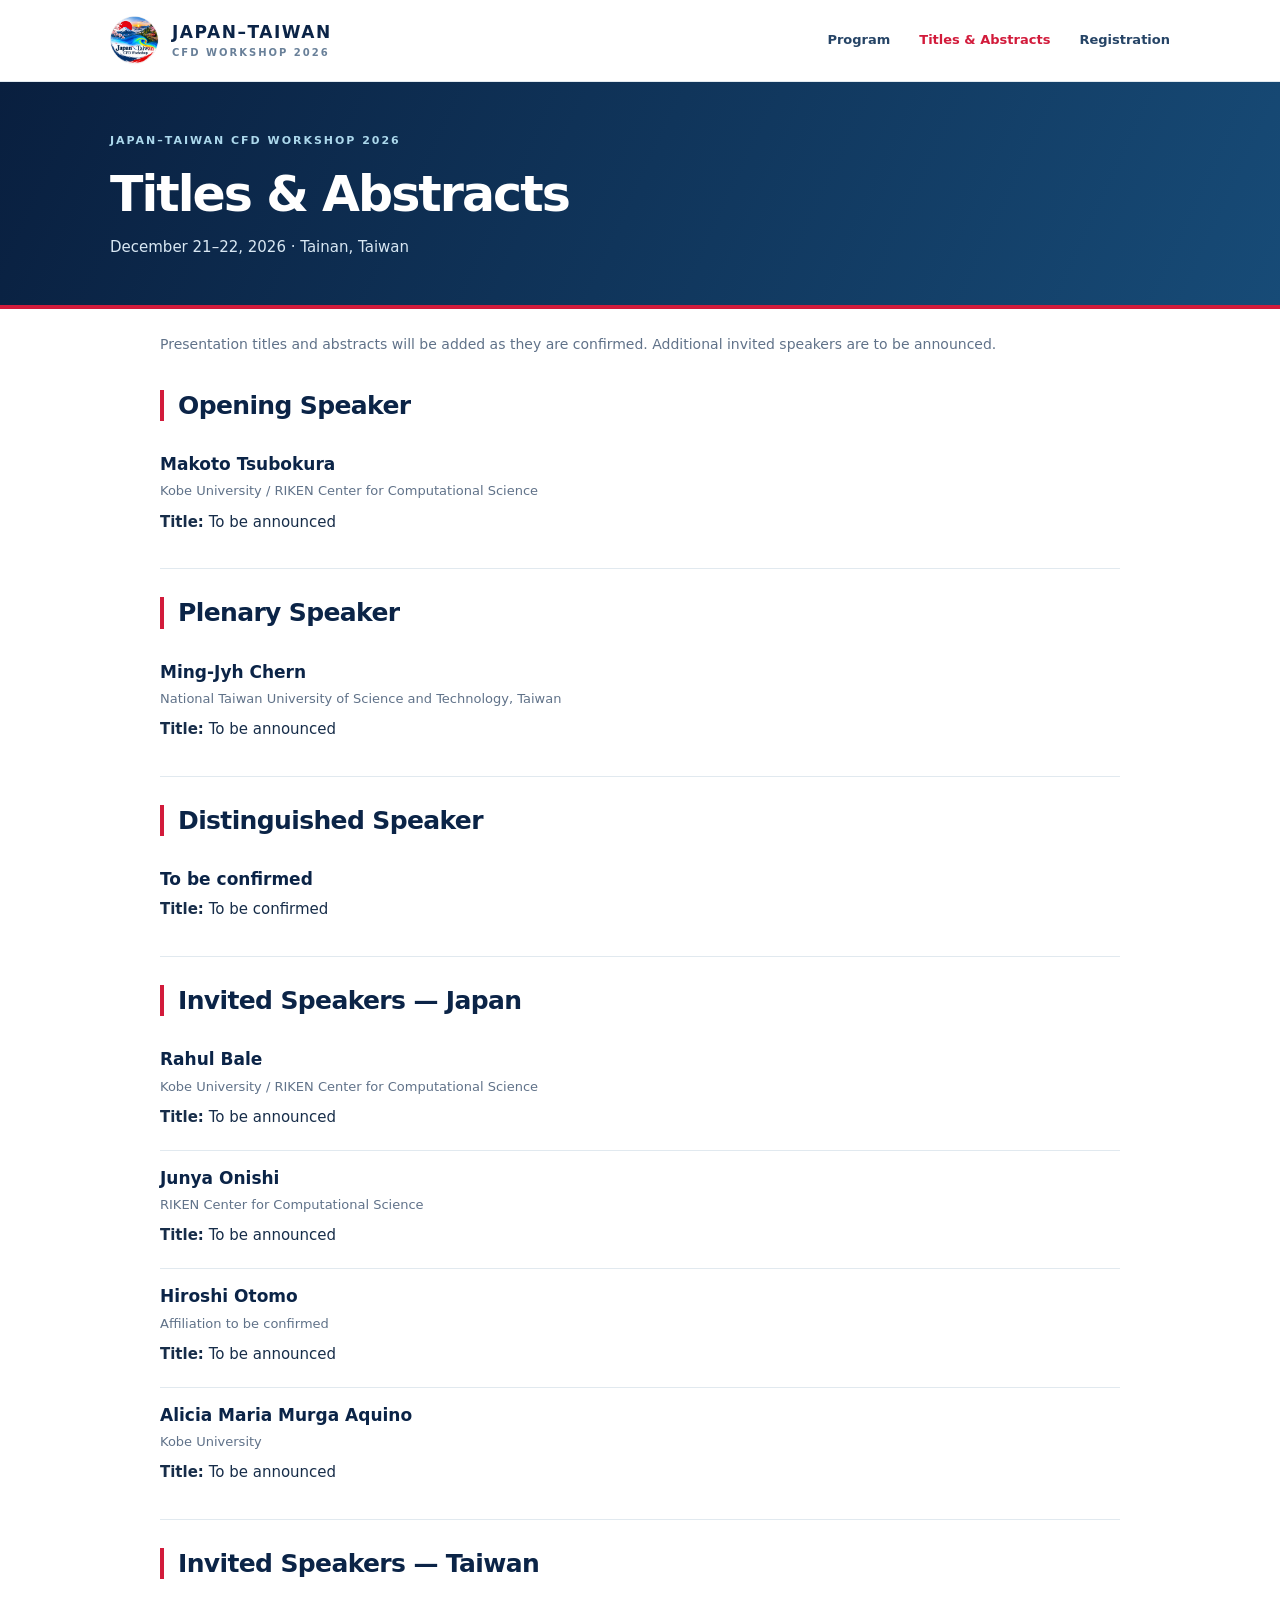
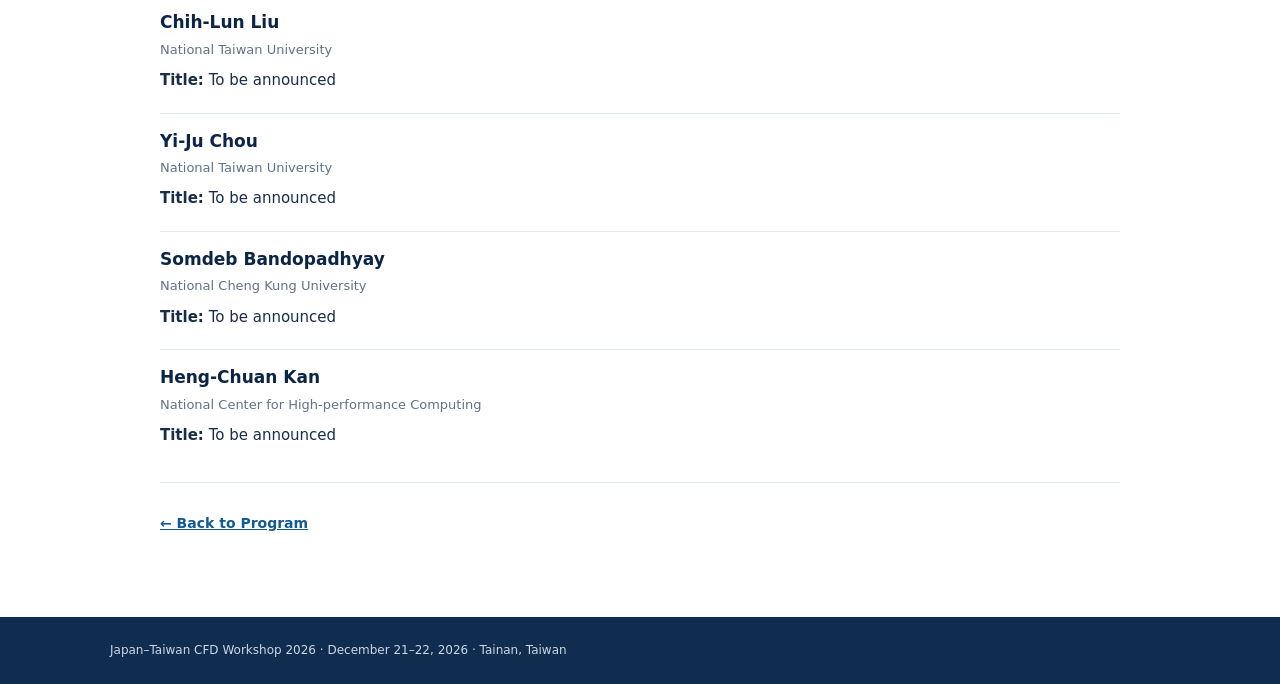
==== abstracts.html @ 6ddd6f35 "Add files via upload" ====
<!DOCTYPE html>

<html lang="en">
<head>
<meta charset="utf-8"/>
<meta content="width=device-width, initial-scale=1" name="viewport"/>
<meta content="Titles and abstracts for the Japan–Taiwan CFD Workshop 2026." name="description"/>
<meta content="#0a2346" name="theme-color"/>
<link href="assets/workshop-logo.png" rel="icon"/>
<link href="styles.css" rel="stylesheet"/>
<title>Titles &amp; Abstracts | Japan–Taiwan CFD Workshop 2026</title>
</head>
<body>
<header class="site-header">
<div class="wrap header-content">
<a class="brand" href="index.html"><img alt="Workshop logo" height="49" src="assets/workshop-logo.png" width="49"/><span><strong>JAPAN–TAIWAN</strong><small>CFD WORKSHOP 2026</small></span></a>
<nav aria-label="Main navigation">
<a href="index.html#program">Program</a>
<a aria-current="page" href="abstracts.html">Titles &amp; Abstracts</a>
<a href="index.html#registration">Registration</a>
</nav>
</div>
</header>
<main>
<section class="subhero"><div class="wrap"><p class="eyebrow">JAPAN–TAIWAN CFD WORKSHOP 2026</p><h1>Titles &amp; Abstracts</h1><p>December 21–22, 2026 · Tainan, Taiwan</p></div></section>
<div class="wrap main-content abstract-content-page">
<p class="abstract-note">Presentation titles and abstracts will be added as they are confirmed. Additional invited speakers are to be announced.</p>



<section class="content-section talk-section"><h2>Opening Speaker</h2><article class="talk"><h3>Makoto Tsubokura</h3><p class="affiliation">Kobe University / RIKEN Center for Computational Science</p><p><strong>Title:</strong> To be announced</p></article></section><section class="content-section talk-section"><h2>Plenary Speaker</h2><article class="talk"><h3>Ming-Jyh Chern</h3><p class="affiliation">National Taiwan University of Science and Technology, Taiwan</p><p><strong>Title:</strong> To be announced</p></article></section><section class="content-section talk-section"><h2>Distinguished Speaker</h2><article class="talk"><h3>To be confirmed</h3><p><strong>Title:</strong> To be confirmed</p></article></section><section class="content-section talk-section"><h2>Invited Speakers — Japan</h2><article class="talk"><h3>Rahul Bale</h3><p class="affiliation">Kobe University / RIKEN Center for Computational Science</p><p><strong>Title:</strong> To be announced</p></article><article class="talk"><h3>Junya Onishi</h3><p class="affiliation">RIKEN Center for Computational Science</p><p><strong>Title:</strong> To be announced</p></article><article class="talk"><h3>Hiroshi Otomo</h3><p class="affiliation">Affiliation to be confirmed</p><p><strong>Title:</strong> To be announced</p></article><article class="talk"><h3>Alicia Maria Murga Aquino</h3><p class="affiliation">Kobe University</p><p><strong>Title:</strong> To be announced</p></article></section><section class="content-section talk-section"><h2>Invited Speakers — Taiwan</h2><article class="talk"><h3>Chih-Lun Liu</h3><p class="affiliation">National Taiwan University</p><p><strong>Title:</strong> To be announced</p></article><article class="talk"><h3>Yi-Ju Chou</h3><p class="affiliation">National Taiwan University</p><p><strong>Title:</strong> To be announced</p></article><article class="talk"><h3>Somdeb Bandopadhyay</h3><p class="affiliation">National Cheng Kung University</p><p><strong>Title:</strong> To be announced</p></article><article class="talk"><h3>Heng-Chuan Kan</h3><p class="affiliation">National Center for High-performance Computing</p><p><strong>Title:</strong> To be announced</p></article></section><p class="bottom-link"><a href="index.html#program">← Back to Program</a></p>
</div>
</main>
<footer><div class="wrap">Japan–Taiwan CFD Workshop 2026 · December 21–22, 2026 · Tainan, Taiwan</div></footer>
</body>
</html>
---- styles.css ----
:root{--navy:#0b2447;--navy2:#113e70;--ink:#172d49;--muted:#607289;--red:#d21b3b;--blue:#83d7fa;--line:#e1e9ef;--soft:#f2f7fa;--white:#fff}*{box-sizing:border-box}html{scroll-behavior:smooth}body{margin:0;background:var(--white);font-family:Inter,system-ui,-apple-system,BlinkMacSystemFont,"Segoe UI",Arial,sans-serif;color:var(--ink);font-size:15px;line-height:1.72}a{color:#115a95}a:hover{text-decoration-color:var(--red)}.wrap{width:min(1060px,calc(100% - 54px));margin:auto}.site-header{height:82px;background:#fff;border-bottom:1px solid var(--line);position:relative;z-index:1}.header-content{height:100%;display:flex;align-items:center;justify-content:space-between;gap:20px}.brand{display:flex;align-items:center;gap:13px;color:var(--navy);text-decoration:none;white-space:nowrap}.brand img{object-fit:contain}.brand strong,.brand small{display:block;line-height:1.22}.brand strong{font-size:17px;letter-spacing:.09em;font-weight:850}.brand small{font-size:10px;font-weight:800;color:#698099;letter-spacing:.2em;margin-top:4px}nav{display:flex;align-items:center;gap:29px}nav a{font-size:13px;font-weight:750;color:#264466;text-decoration:none;white-space:nowrap}nav a:hover,nav a[aria-current]{color:var(--red)}.hero{color:#fff;background:radial-gradient(circle at 78% 40%,#20588a 0,transparent 34%),repeating-linear-gradient(0deg,transparent 0,transparent 79px,#ffffff07 80px,#ffffff07 81px),linear-gradient(110deg,#081d3a,#123b6a);border-bottom:4px solid var(--red)}.hero-inner{display:flex;align-items:center;justify-content:space-between;gap:32px;min-height:325px;padding-top:35px;padding-bottom:35px}.hero-copy{max-width:720px}.eyebrow{font-size:11px;letter-spacing:.18em;font-weight:800;color:#acd8ec;margin:0 0 17px}.hero .eyebrow:before{content:"";display:inline-block;width:25px;height:3px;background:#d62446;vertical-align:middle;margin-right:13px}.hero h1{font-weight:850;letter-spacing:-.047em;line-height:1.11;font-size:clamp(38px,5vw,64px);margin:0 0 25px}.red{color:#f25e82}.blue{color:var(--blue)}.hero-meta{display:flex;flex-direction:column;gap:3px;font-size:16px}.hero-meta strong{font-size:17px}.hero-meta span{color:#d4e2f0}.hero-logo{width:230px;height:230px;object-fit:contain;flex:0 0 230px;filter:drop-shadow(0 12px 24px #07182f85)}.main-content{max-width:960px;padding-top:39px;padding-bottom:68px}.content-section{margin:0;padding:28px 0 29px;border-bottom:1px solid var(--line);scroll-margin-top:12px}.intro{padding-top:7px}.content-section h2{font-size:25px;line-height:1.25;letter-spacing:-.025em;color:var(--navy);margin:0 0 16px;padding-left:14px;border-left:4px solid var(--red)}.content-section p{margin:9px 0 0}.intro p{max-width:890px}.section-heading{display:flex;justify-content:space-between;align-items:baseline;gap:15px}.small-link{font-size:13px;font-weight:700;white-space:nowrap}.content-section h3{font-size:19px;color:var(--navy);margin:22px 0 0}.content-section h3.smaller-heading{font-size:16px;margin:18px 0 0}.subheading{font-size:13px;color:var(--muted);margin:1px 0 12px!important}.day-two{margin-top:34px!important}.table-wrap{overflow-x:auto;margin-top:13px}table{width:100%;border-collapse:collapse;min-width:580px;font-size:14px;line-height:1.44}thead{background:var(--navy);color:#fff}th{text-align:left;font-size:12px;letter-spacing:.04em;padding:12px 15px}td{padding:11px 15px;border-bottom:1px solid #e8eef3;vertical-align:top}td:first-child,th:first-child{white-space:nowrap;width:132px;font-weight:750}td:nth-child(2){width:42%}tbody tr:nth-child(even){background:#f8fafc}.break-row{background:#eef4f7!important;color:#577085}.emphasis-row{background:#fff1f3!important}.emphasis-row td:nth-child(2),.emphasis-row td:nth-child(3){font-weight:800}.note{font-size:13px;color:var(--muted);margin-top:17px!important}.register-button{display:inline-block;margin-top:13px;background:var(--red);color:white;padding:10px 16px;border-radius:5px;text-decoration:none;font-weight:750}.register-button:hover{background:#ae1632}footer{background:#102c4f;color:#cbd9e6;font-size:12px;padding:23px 0}.subhero{background:linear-gradient(115deg,#091f3f,#174b77);padding:50px 0 44px;color:#fff;border-bottom:4px solid var(--red)}.subhero h1{font-size:clamp(34px,5vw,49px);line-height:1.1;letter-spacing:-.04em;margin:0}.subhero p:last-child{margin:13px 0 0;color:#d8e7f3}.abstract-content-page{padding-top:23px}.abstract-note{color:var(--muted);margin:0 0 6px;font-size:14px}.talk-section{padding-bottom:14px}.talk{border-bottom:1px solid var(--line);padding:13px 0 16px}.talk:last-child{border-bottom:none}.talk h3{margin:0!important;font-size:17px!important}.talk .affiliation{color:var(--muted);font-size:13px;margin:1px 0 7px}.talk p{margin:3px 0}.bottom-link{margin-top:28px;font-size:14px;font-weight:750}a[hidden],*[hidden]{display:none!important}@media(max-width:730px){.wrap{width:min(100% - 32px,600px)}.site-header{height:auto}.header-content{flex-wrap:wrap;gap:9px;padding:11px 0 12px}.brand strong{font-size:13px}.brand small{font-size:9px}.brand img{width:42px;height:42px}nav{width:100%;justify-content:space-between;gap:8px;padding-top:4px}nav a{font-size:11px}.hero-inner{min-height:0;padding:34px 0;gap:15px}.hero h1{font-size:clamp(34px,8vw,49px);margin-bottom:20px}.hero-logo{width:120px;height:120px;flex-basis:120px}.hero-meta,.hero-meta strong{font-size:13px}.eyebrow{font-size:9px;letter-spacing:.1em}.hero .eyebrow:before{width:13px;margin-right:6px}.main-content{padding-top:17px;padding-bottom:46px}.content-section h2{font-size:22px}.content-section{padding:25px 0}.section-heading{align-items:center}.small-link{font-size:12px}.content-section h3{font-size:17px}.subhero{padding:35px 0}table{font-size:12px;min-width:560px}th,td{padding:9px 11px}td:first-child,th:first-child{width:104px}.table-wrap{margin-left:-2px;margin-right:-2px}.talk h3{font-size:16px!important}}@media(max-width:410px){.hero-logo{width:90px;height:90px;flex-basis:90px}.hero-inner{gap:8px}.hero h1{font-size:34px}.hero-meta span{font-size:12px}}
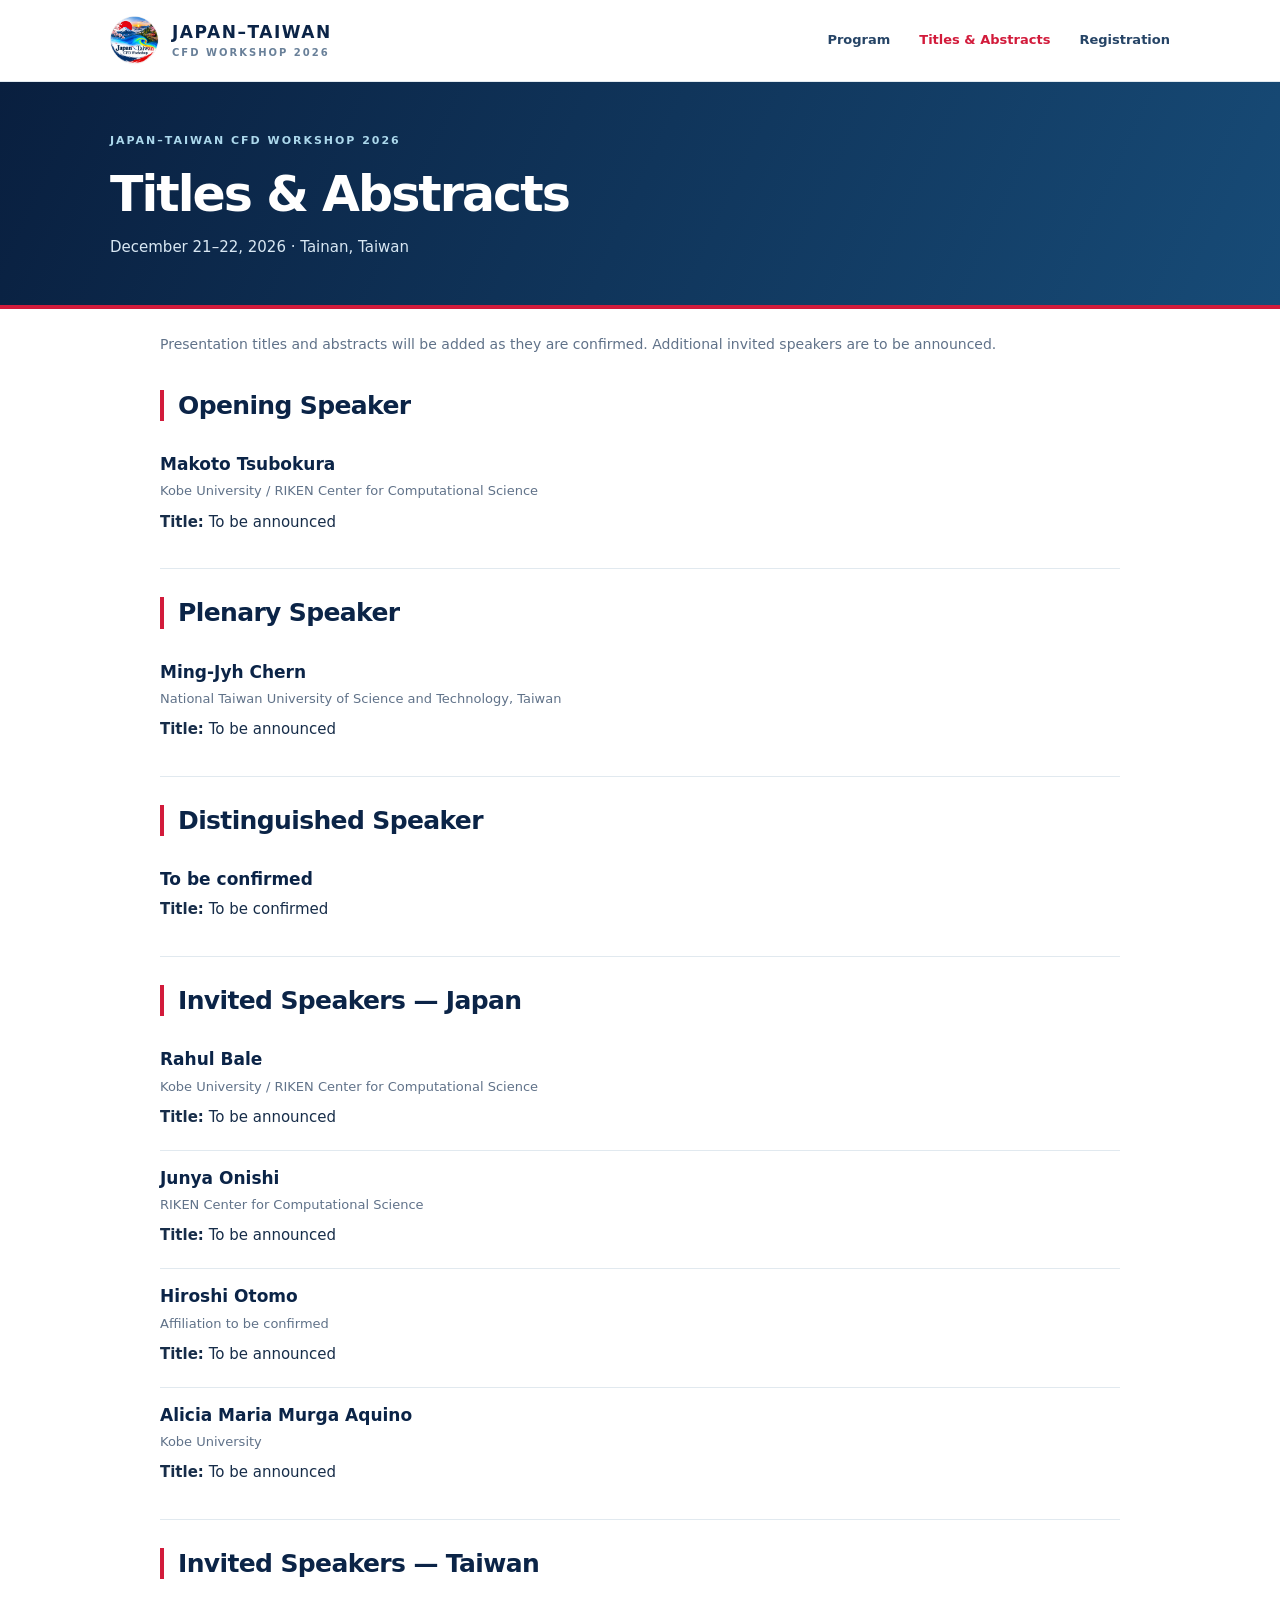
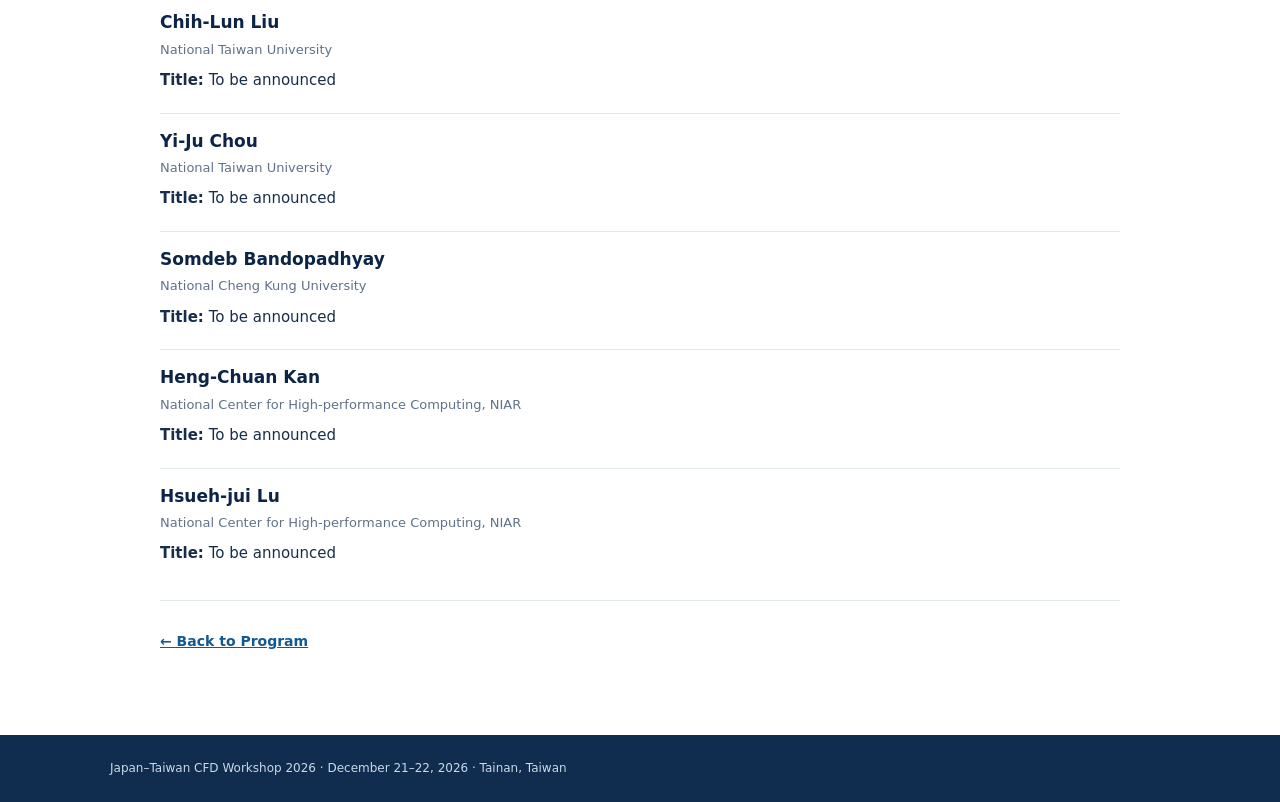
==== commit 8ae85e4d: "Add files via upload" ====
--- a/abstracts.html
+++ b/abstracts.html
@@ -28,7 +28,7 @@
 
 
 
-<section class="content-section talk-section"><h2>Opening Speaker</h2><article class="talk"><h3>Makoto Tsubokura</h3><p class="affiliation">Kobe University / RIKEN Center for Computational Science</p><p><strong>Title:</strong> To be announced</p></article></section><section class="content-section talk-section"><h2>Plenary Speaker</h2><article class="talk"><h3>Ming-Jyh Chern</h3><p class="affiliation">National Taiwan University of Science and Technology, Taiwan</p><p><strong>Title:</strong> To be announced</p></article></section><section class="content-section talk-section"><h2>Distinguished Speaker</h2><article class="talk"><h3>To be confirmed</h3><p><strong>Title:</strong> To be confirmed</p></article></section><section class="content-section talk-section"><h2>Invited Speakers — Japan</h2><article class="talk"><h3>Rahul Bale</h3><p class="affiliation">Kobe University / RIKEN Center for Computational Science</p><p><strong>Title:</strong> To be announced</p></article><article class="talk"><h3>Junya Onishi</h3><p class="affiliation">RIKEN Center for Computational Science</p><p><strong>Title:</strong> To be announced</p></article><article class="talk"><h3>Hiroshi Otomo</h3><p class="affiliation">Affiliation to be confirmed</p><p><strong>Title:</strong> To be announced</p></article><article class="talk"><h3>Alicia Maria Murga Aquino</h3><p class="affiliation">Kobe University</p><p><strong>Title:</strong> To be announced</p></article></section><section class="content-section talk-section"><h2>Invited Speakers — Taiwan</h2><article class="talk"><h3>Chih-Lun Liu</h3><p class="affiliation">National Taiwan University</p><p><strong>Title:</strong> To be announced</p></article><article class="talk"><h3>Yi-Ju Chou</h3><p class="affiliation">National Taiwan University</p><p><strong>Title:</strong> To be announced</p></article><article class="talk"><h3>Somdeb Bandopadhyay</h3><p class="affiliation">National Cheng Kung University</p><p><strong>Title:</strong> To be announced</p></article><article class="talk"><h3>Heng-Chuan Kan</h3><p class="affiliation">National Center for High-performance Computing</p><p><strong>Title:</strong> To be announced</p></article></section><p class="bottom-link"><a href="index.html#program">← Back to Program</a></p>
+<section class="content-section talk-section"><h2>Opening Speaker</h2><article class="talk"><h3>Makoto Tsubokura</h3><p class="affiliation">Kobe University / RIKEN Center for Computational Science</p><p><strong>Title:</strong> To be announced</p></article></section><section class="content-section talk-section"><h2>Plenary Speaker</h2><article class="talk"><h3>Ming-Jyh Chern</h3><p class="affiliation">National Taiwan University of Science and Technology, Taiwan</p><p><strong>Title:</strong> To be announced</p></article></section><section class="content-section talk-section"><h2>Distinguished Speaker</h2><article class="talk"><h3>To be confirmed</h3><p><strong>Title:</strong> To be confirmed</p></article></section><section class="content-section talk-section"><h2>Invited Speakers — Japan</h2><article class="talk"><h3>Rahul Bale</h3><p class="affiliation">Kobe University / RIKEN Center for Computational Science</p><p><strong>Title:</strong> To be announced</p></article><article class="talk"><h3>Junya Onishi</h3><p class="affiliation">RIKEN Center for Computational Science</p><p><strong>Title:</strong> To be announced</p></article><article class="talk"><h3>Hiroshi Otomo</h3><p class="affiliation">Affiliation to be confirmed</p><p><strong>Title:</strong> To be announced</p></article><article class="talk"><h3>Alicia Maria Murga Aquino</h3><p class="affiliation">Kobe University</p><p><strong>Title:</strong> To be announced</p></article></section><section class="content-section talk-section"><h2>Invited Speakers — Taiwan</h2><article class="talk"><h3>Chih-Lun Liu</h3><p class="affiliation">National Taiwan University</p><p><strong>Title:</strong> To be announced</p></article><article class="talk"><h3>Yi-Ju Chou</h3><p class="affiliation">National Taiwan University</p><p><strong>Title:</strong> To be announced</p></article><article class="talk"><h3>Somdeb Bandopadhyay</h3><p class="affiliation">National Cheng Kung University</p><p><strong>Title:</strong> To be announced</p></article><article class="talk"><h3>Heng-Chuan Kan</h3><p class="affiliation">National Center for High-performance Computing, NIAR</p><p><strong>Title:</strong> To be announced</p></article><article class="talk"><h3>Hsueh-jui Lu</h3><p class="affiliation">National Center for High-performance Computing, NIAR</p><p><strong>Title:</strong> To be announced</p></article></section><p class="bottom-link"><a href="index.html#program">← Back to Program</a></p>
 </div>
 </main>
 <footer><div class="wrap">Japan–Taiwan CFD Workshop 2026 · December 21–22, 2026 · Tainan, Taiwan</div></footer>
